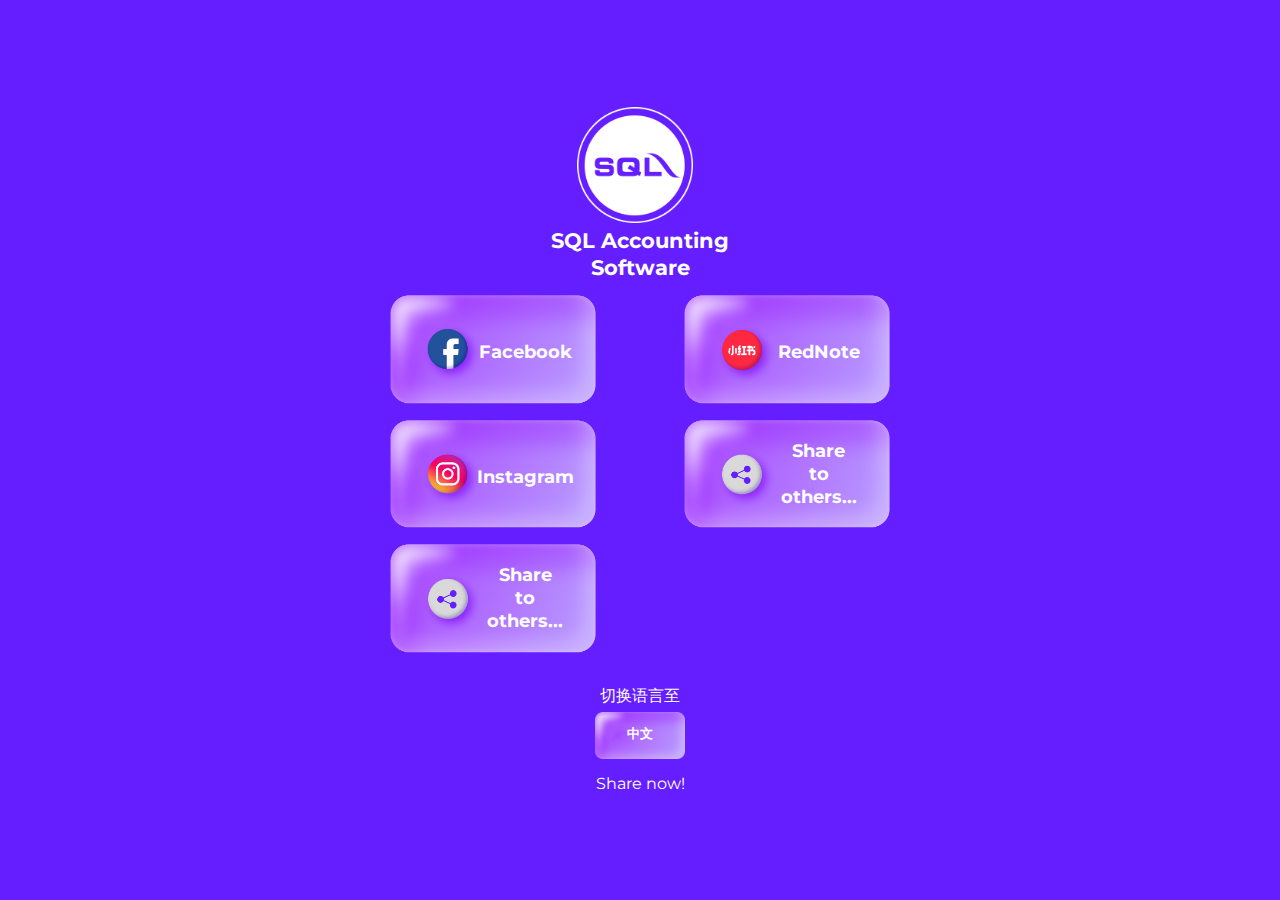
==== index.html @ 0a655539 "Updated UI" ====
<!DOCTYPE html>
<html lang="en">
<head>
    <meta charset="UTF-8">
    <meta name="viewport" content="width=device-width, initial-scale=1.0, maximum-scale=1.0, user-scalable=no">
    <title>SQL Link Tree</title>
    <link href='https://fonts.googleapis.com/css?family=Montserrat' rel='stylesheet'>
    <style>
        body {
            font-family: 'Montserrat';
        }
    </style>
    <link href="style.css" rel="stylesheet">
</head>
<body>
    <div class="container">
        <div class="profile">
            <a href="https://www.estream.com.my/" style="width: 8%; margin-right: 10px;">
            <img src="Image/logo.png" alt="SQL Company Logo">
            </a>
        </div>
        <h1>SQL Accounting<br>Software</h1>

        <div class="buttons-grid">
            <div class="card" id="fb">
                <img src="Image/fb.png" alt="Facebook Logo">
                <h3>Facebook</h3>
            </div>

            <div class="card" id="rednote">
                <img src="Image/rednote.png" alt="Rednote logo">
                <h3>Instagram</h3>
            </div>

            <div class="card" id="insta">
                <img src="Image/insta.png" alt="Instagram logo">
                <h3>RedNote</h3>
            </div>

            <div class="card" id="others">
                <img src="Image/others.png" alt="Share logo">
                <h3>Share to others...</h3>
            </div>

            <div class="card" id="others_xhs">
                <img src="Image/others.png" alt="Share logo">
                <h3>Share to others...</h3>
            </div>
        </div>
        <div class="footer">
            <p>切换语言至</p>
            <div class="card" id="lang">
                <img src="Image/empty.png" alt="Button Image">
                <h3>中文</h3>
            </div>
            <p>Share now!</p>
        </div>
    </div>
    <script src="script.js"></script>
    <script src="Tiktok_Login.js"></script>
</body>
</html>
---- style.css ----
body {
    display: flex;
    align-items: center;
    justify-content: center;
    text-align: center;
    background: #651EFF;
    color: #fff;
    margin: 0;
    min-height: 100vh;
    box-sizing: border-box;
}

* {
    box-sizing: border-box;
}

.container {
    align-items: center;

    padding: 10px 10px;
    max-width: 600px;
    margin: auto;
    width: 100%;
}

/* Profile part */
.profile {
    align-items: center;
    justify-content: center;
}

.profile img {
    height: auto;
    max-width: 20%;
}

h1, h3, p {
    color: white;
}

h1 {
    font-size: 1.3rem;
    margin: 0 0 10px;
    font-weight: bold;
    line-height: 1.3;
}

.buttons-grid {
    display: grid;
    grid-template-columns: repeat(2, 1fr);
    gap: 7px;
    width: 100%;
    height: 40%;
    align-items: center;
    justify-content: center;
}

.card {
    position: relative;
    
    display: block;
    height: auto;

    padding: 5px;
    border-radius: 15px;

    box-shadow: 0 0 0 0;

    /*Orig: 101, 30, 255*/
    /*white 145 93 254*/
    /* slightly 132 88 238 */

    justify-content: center;
    align-items: center;

    cursor: pointer;
    user-select: none;
    -webkit-tap-highlight-color: transparent;
}

.buttons-grid .card {
    /*background: white;
    border-radius: 12px;
    padding: 15px 10px;
    display: flex;
    flex-direction: column;
    align-items: center;
    color: black;
    box-shadow: 0 4px 8px rgba(0, 0, 0, 0.1);
    transition: transform 0.2s;*/
    
    /*width: 100%;
    padding: 15px 10px;
    background: #ececec;
    border-radius: 15px;
    box-shadow: 7px 7px 0px rgba(0, 0, 0, 0.43);
    display: flex;
    flex-direction: column;
    justify-content: center;
    align-items: center;
    position: relative;
    transition: background 0.2s;
    cursor: pointer;
    user-select: none;
    -webkit-tap-highlight-color: transparent;*/
    
    top: 50%;
    left: 50%;
    transform: translate(-50%, -50%);

    width: 75%;
}

/*
.card:hover {
    background: #ddd;
}

.card:active {
    background: #bbb;
    box-shadow: 4px 4px 0px rgba(0, 0, 0, 0.8);
    transform: translate(0px, 3px);
}
*/

.card:focus {
    outline: none !important;
}

.card h3, .card img {
    user-select: none;
    pointer-events: none;
}

.card img {
    width: 100%;
    height: auto;
    display: block;
    object-fit: contain;
}

.buttons-grid .card h3 {
    position: absolute;
    top: 50%;
    left: 65%;
    transform: translate(-50%, -55%);
    color: white;
    font-size: 1.15rem;
    font-weight: bold;
    text-align: center;
    margin: 3px 0 10px;
}

.footer {
    margin-top: 5%;
}

.footer .card {
    width: 100px;
    left: 50%;
    transform: translate(-50%, 0);
}

.footer .card h3 {
    position: absolute;
    top: 50%;
    left: 50%;
    transform: translate(-50%, -75%);
    font-size: 0.8rem;
    
    font-weight: bold;
    text-align: center;
    margin: 3px 0 10px;
}

.footer p {
    margin: 10px 0 0;
    font-size: 1rem
}

/* For slightly small screens */
@media (max-width: 768px) {
    .buttons-grid {
        grid-template-columns: repeat(2, 1fr);
    }

    .buttons-grid .card {
        width: 100%;
        padding: 0;
    }

    .buttons-grid .card h3  {
        font-size: 0.9rem;
    }

    .footer p {
        font-size: 0.9rem;
    }
}

/* For landscape orientation on small screens */
@media (max-height: 450px) and (orientation: landscape) {
    .buttons-grid {
        grid-template-columns: repeat(2, 1fr);
    }

    .buttons-grid .card {
        width: 75%;
        padding: 10px;
    }

    .buttons-grid .card h3  {
        font-size: 0.9rem;
    }

    .footer p {
        font-size: 0.9rem;
    }
}

/* For smaller screens */
@media (max-width: 480px) {
    .buttons-grid {
        grid-template-columns: repeat(1, 1fr);
    }

    .buttons-grid .card {
        width: 56%;
        padding: 0px;
    }

    .buttons-grid .card h3  {
        font-size: 1.1rem;
    }

    .footer p {
        font-size: 0.9rem;
    }
}

/* Extra small devices */
@media (max-width: 320px) {
    .buttons-grid {
        grid-template-columns: repeat(1, 1fr);
    }

    .buttons-grid .card {
        width: 50%;
        padding: 0px;
    }

    .buttons-grid .card h3  {
        font-size: 0.75rem;
    }

    .footer p {
        font-size: 0.9rem;
    }
}
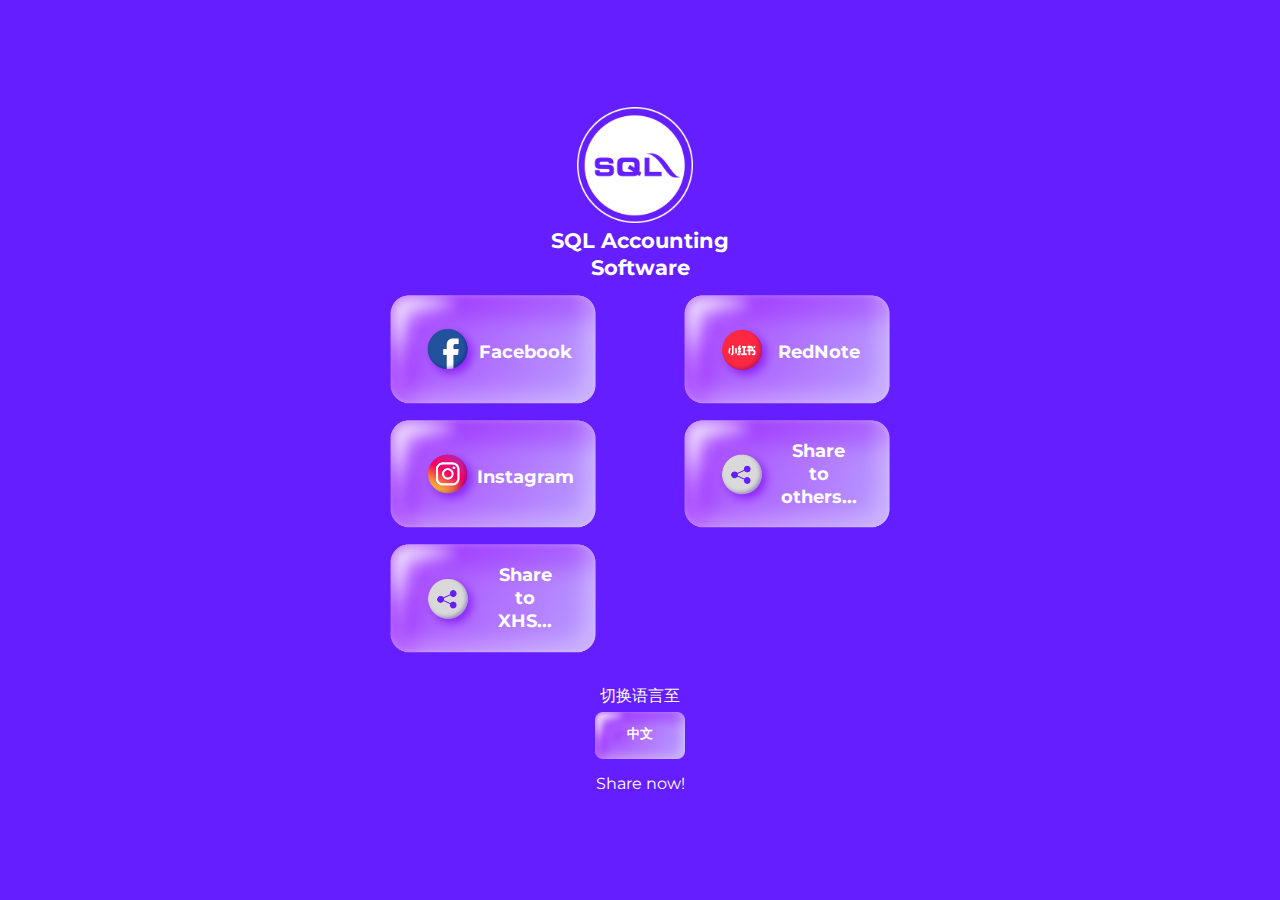
==== commit 158832d4: "Spaghetti Code Comes Again" ====
--- a/index.html
+++ b/index.html
@@ -44,7 +44,7 @@
 
             <div class="card" id="others_xhs">
                 <img src="Image/others.png" alt="Share logo">
-                <h3>Share to others...</h3>
+                <h3>Share to XHS...</h3>
             </div>
         </div>
         <div class="footer">
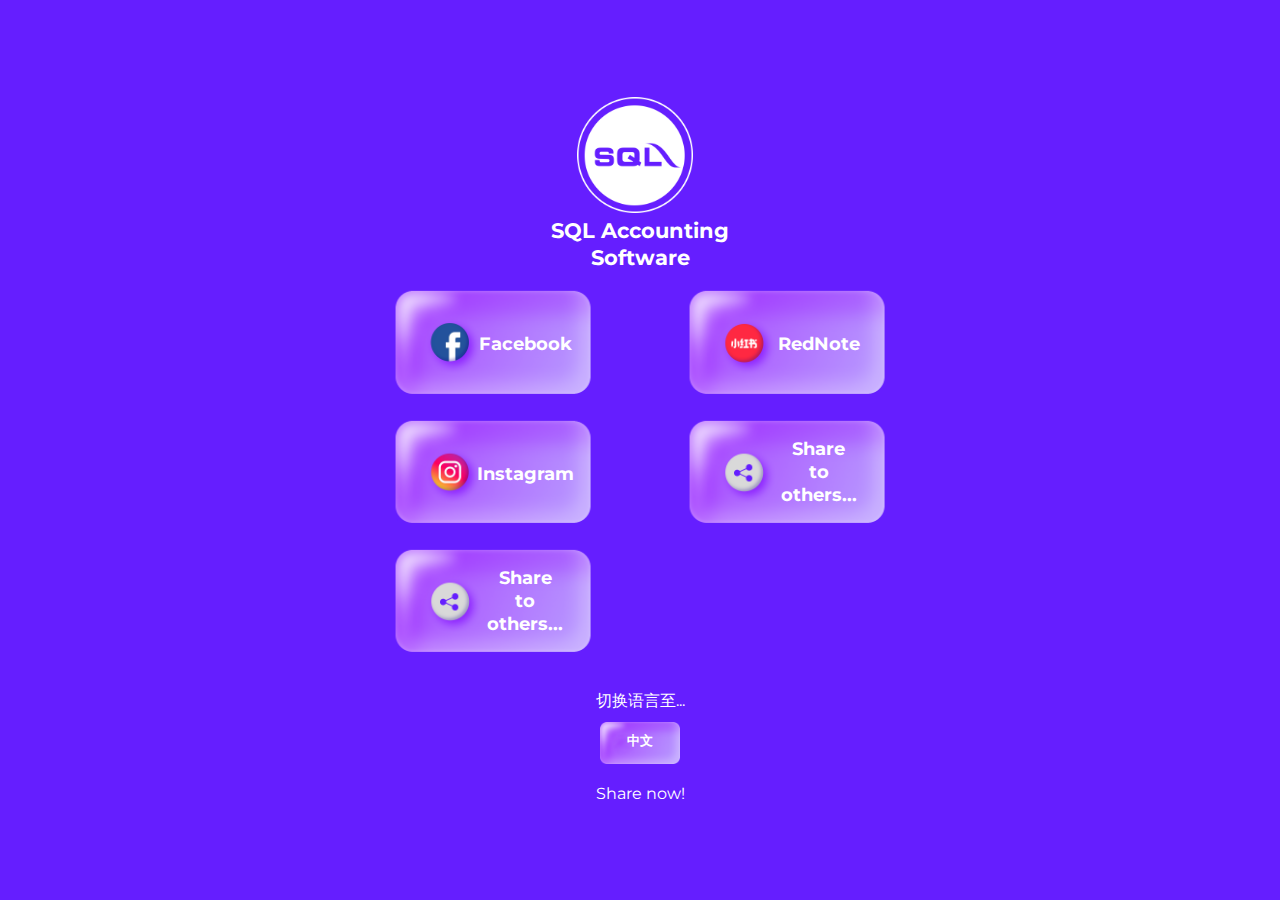
==== commit 46606708: "Change language implemented with shadows on buttons" ====
--- a/index.html
+++ b/index.html
@@ -44,16 +44,16 @@
 
             <div class="card" id="others_xhs">
                 <img src="Image/others.png" alt="Share logo">
-                <h3>Share to XHS...</h3>
+                <h3>Share to others...</h3>
             </div>
         </div>
         <div class="footer">
-            <p>切换语言至</p>
+            <p class="prompt">切换语言至</p>
             <div class="card" id="lang">
                 <img src="Image/empty.png" alt="Button Image">
                 <h3>中文</h3>
             </div>
-            <p>Share now!</p>
+            <p class="cta">Share now!</p>
         </div>
     </div>
     <script src="script.js"></script>
--- a/style.css
+++ b/style.css
@@ -61,15 +61,9 @@
     display: block;
     height: auto;
 
-    padding: 5px;
-    border-radius: 15px;
-
-    box-shadow: 0 0 0 0;
-
-    /*Orig: 101, 30, 255*/
-    /*white 145 93 254*/
-    /* slightly 132 88 238 */
-
+    padding: 10px;
+
+    background: transparent;
     justify-content: center;
     align-items: center;
 
@@ -79,31 +73,6 @@
 }
 
 .buttons-grid .card {
-    /*background: white;
-    border-radius: 12px;
-    padding: 15px 10px;
-    display: flex;
-    flex-direction: column;
-    align-items: center;
-    color: black;
-    box-shadow: 0 4px 8px rgba(0, 0, 0, 0.1);
-    transition: transform 0.2s;*/
-    
-    /*width: 100%;
-    padding: 15px 10px;
-    background: #ececec;
-    border-radius: 15px;
-    box-shadow: 7px 7px 0px rgba(0, 0, 0, 0.43);
-    display: flex;
-    flex-direction: column;
-    justify-content: center;
-    align-items: center;
-    position: relative;
-    transition: background 0.2s;
-    cursor: pointer;
-    user-select: none;
-    -webkit-tap-highlight-color: transparent;*/
-    
     top: 50%;
     left: 50%;
     transform: translate(-50%, -50%);
@@ -111,25 +80,23 @@
     width: 75%;
 }
 
-/*
-.card:hover {
-    background: #ddd;
-}
-
-.card:active {
-    background: #bbb;
-    box-shadow: 4px 4px 0px rgba(0, 0, 0, 0.8);
-    transform: translate(0px, 3px);
-}
-*/
-
-.card:focus {
-    outline: none !important;
-}
-
-.card h3, .card img {
+.card h3, .card{
     user-select: none;
     pointer-events: none;
+}
+
+.card img:hover {
+    border-radius: 15%;
+    box-shadow: 0 0 5px 5px rgb(166, 132, 244);
+}
+
+.card img:active {
+    border-radius: 15%;
+    box-shadow: 0 0 5px 5px rgb(190, 171, 233);
+}
+
+.card img:focus {
+    outline: none !important;
 }
 
 .card img {
@@ -137,6 +104,18 @@
     height: auto;
     display: block;
     object-fit: contain;
+    pointer-events: auto;
+    -webkit-tap-highlight-color: transparent;
+    
+    /*border-radius: 10px;border-radius: 15%;
+    box-shadow: 0 0 5px 5px rgba(145, 93, 254);*/
+    /*box-shadow: -5px 5px rgba(101, 30, 255), 
+    5px -5px rgba(101, 30, 255),
+    -5px -5px 5px 3px rgba(145, 93, 254),
+    5px 5px 5px 3px rgba(132, 88, 238);*/
+    /*Orig: 101, 30, 255*/
+    /*white 145 93 254*/
+    /* slightly 132 88 238 */
 }
 
 .buttons-grid .card h3 {
@@ -256,4 +235,4 @@
     .footer p {
         font-size: 0.9rem;
     }
-}
+}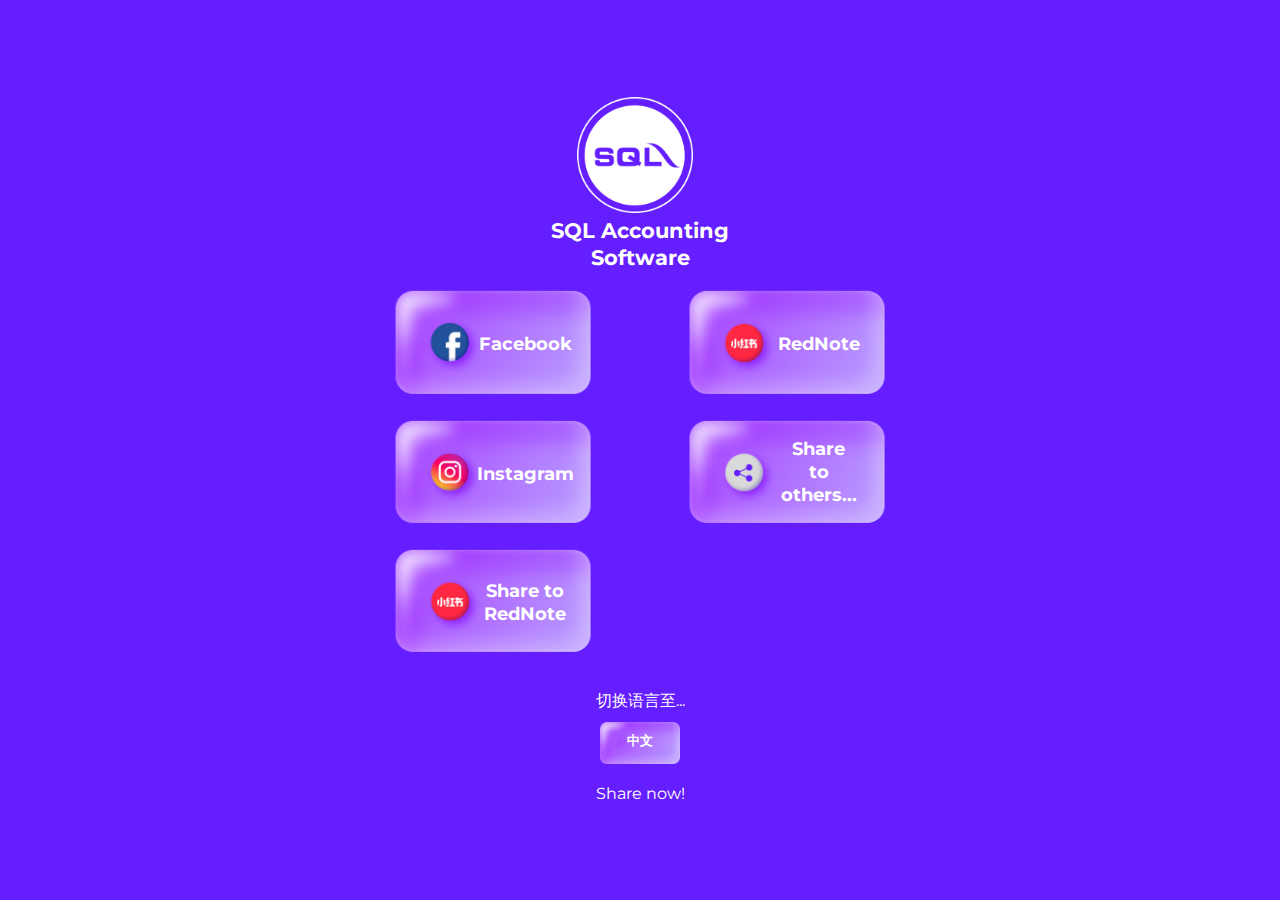
==== commit eca92450: "Updated Button and Text for XHS" ====
--- a/index.html
+++ b/index.html
@@ -43,8 +43,8 @@
             </div>
 
             <div class="card" id="others_xhs">
-                <img src="Image/others.png" alt="Share logo">
-                <h3>Share to others...</h3>
+                <img src="Image/rednote.png" alt="Share logo">
+                <h3>Share to RedNote</h3>
             </div>
         </div>
         <div class="footer">
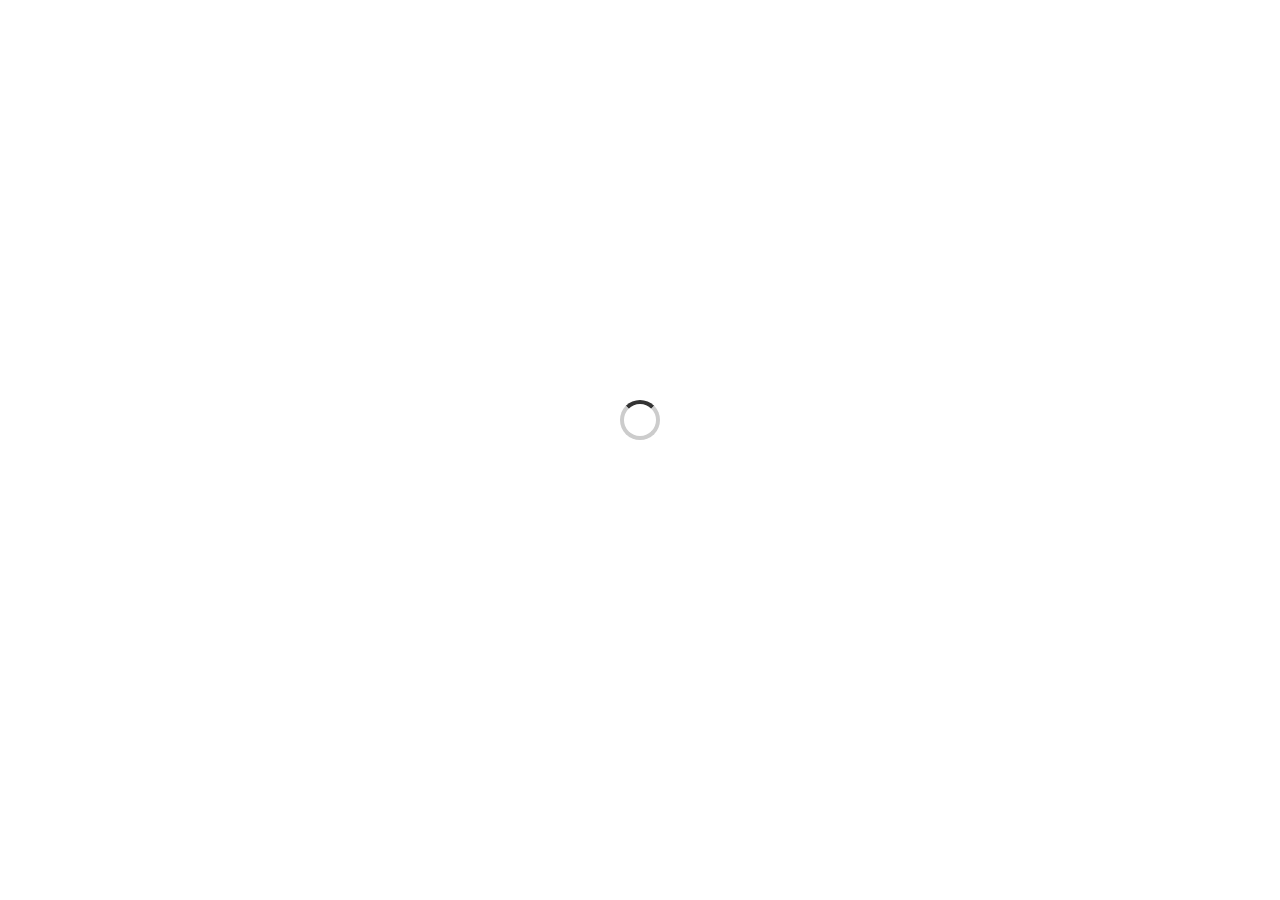
==== commit 48ebe52a: "Added Loading Screen" ====
--- a/index.html
+++ b/index.html
@@ -13,7 +13,21 @@
     <link href="style.css" rel="stylesheet">
 </head>
 <body>
-    <div class="container">
+    <!-- Loading Screen Stuff -->
+    <div id="loading-screen">
+        <div class="spinner"></div>
+        <p>Loading...</p>
+      </div>
+      
+      <!-- Your actual content 
+      <div id="main-content" style="display: none;">
+
+        <h1>Welcome!</h1>
+        <div id="image-container"></div>
+      </div>
+    -->
+
+    <div id="main-content" class="container">
         <div class="profile">
             <a href="https://www.estream.com.my/" style="width: 8%; margin-right: 10px;">
             <img src="Image/logo.png" alt="SQL Company Logo">
--- a/style.css
+++ b/style.css
@@ -235,4 +235,35 @@
     .footer p {
         font-size: 0.9rem;
     }
-}+}
+
+#loading-screen {
+    position: fixed;
+    top: 0;
+    left: 0;
+    width: 100%;
+    height: 100%;
+    background: white;
+    z-index: 9999;
+    display: flex;
+    flex-direction: column;
+    align-items: center;
+    justify-content: center;
+    font-family: sans-serif;
+  }
+  
+  .spinner {
+    width: 40px;
+    height: 40px;
+    border: 4px solid #ccc;
+    border-top: 4px solid #333;
+    border-radius: 50%;
+    animation: spin 1s linear infinite;
+    margin-bottom: 10px;
+  }
+  
+  @keyframes spin {
+    to {
+      transform: rotate(360deg);
+    }
+  }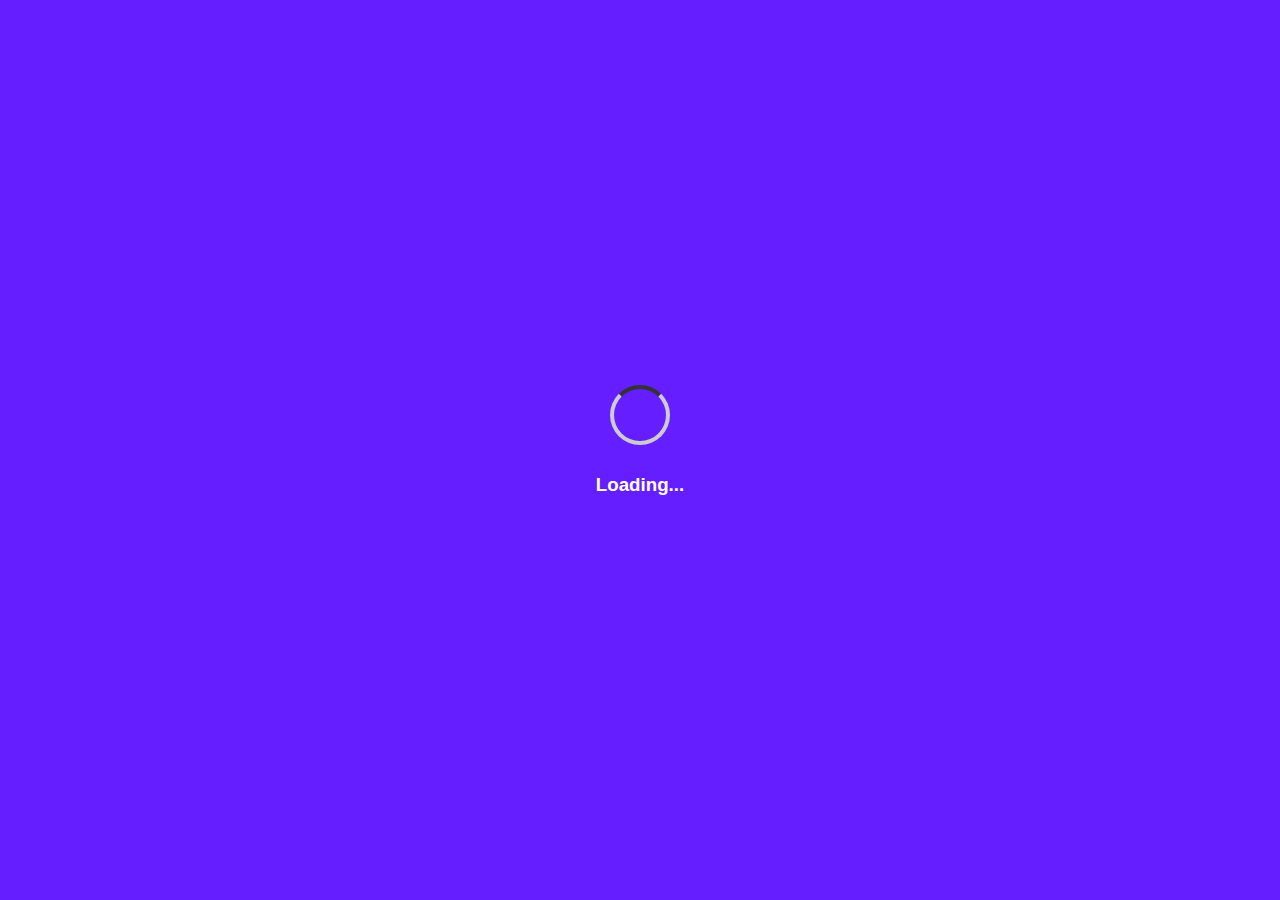
==== commit 2a9ab566: "Optimized Loading Screen" ====
--- a/index.html
+++ b/index.html
@@ -16,7 +16,7 @@
     <!-- Loading Screen Stuff -->
     <div id="loading-screen">
         <div class="spinner"></div>
-        <p>Loading...</p>
+        <h3>Loading...</h3>
       </div>
       
       <!-- Your actual content 
--- a/style.css
+++ b/style.css
@@ -243,7 +243,7 @@
     left: 0;
     width: 100%;
     height: 100%;
-    background: white;
+    background: #651EFF;
     z-index: 9999;
     display: flex;
     flex-direction: column;
@@ -253,8 +253,8 @@
   }
   
   .spinner {
-    width: 40px;
-    height: 40px;
+    width: 60px;
+    height: 60px;
     border: 4px solid #ccc;
     border-top: 4px solid #333;
     border-radius: 50%;
